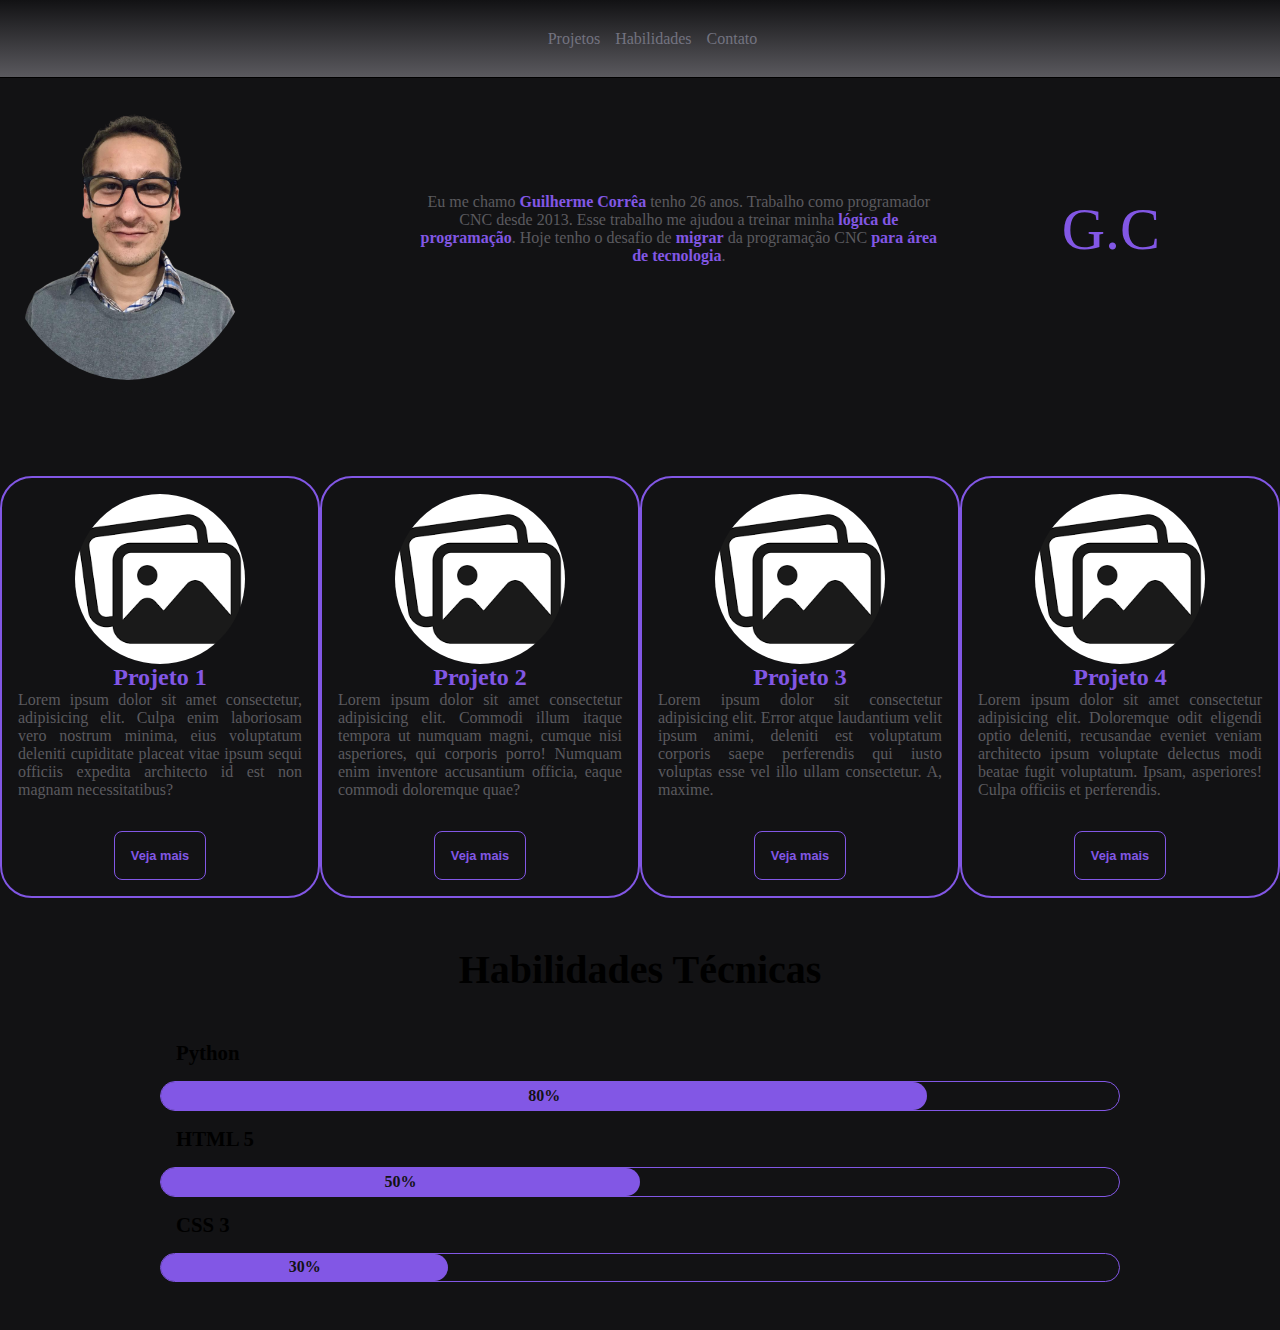
==== templates/index.html @ f9261ae7 "adicionando flask" ====
<!DOCTYPE html>
<html lang="pt-br">

<head>
    <meta charset="UTF-8">
    <meta http-equiv="X-UA-Compatible" content="IE=edge">
    <meta name="viewport" content="width=device-width, initial-scale=1.0">
    <title>Portifólio G.C</title>
    <link rel="stylesheet" href="../static/css/style.css">
</head>

<body>
    <header class="header">
        <div class="cont-nav">
            <nav class="nav">
                <ul class="nav-list">
                    <li class="li"><a href="#projetos">Projetos</a></li>
                    <li class="li"><a href="#habilidades">Habilidades</a></li>
                    <li class="li"><a href="contato.html">Contato</a></li>
                </ul>
            </nav>
        </div>
    </header>
    <section id="section1">
        <img class="img-perfil" src="../static/img/perfil.png.png" alt="foto-perfil-gui">
        <p class="frase">
            Eu me chamo <strong>Guilherme Corrêa</strong> tenho 26 anos. Trabalho como programador CNC desde 2013.
            Esse trabalho me ajudou a treinar minha <strong>lógica de programação</strong>.
            Hoje tenho o desafio de <strong>migrar</strong> da programação CNC <strong>para área de tecnologia</strong>.
        </p>
        <p class="g-c">G.C</p>
    </section>
    <section id="projetos">
        <div>
            <img src="../static/img/piclorem.png" alt="">
            <h2>Projeto 1</h2>
            <p>Lorem ipsum dolor sit amet consectetur, adipisicing elit. Culpa enim laboriosam vero nostrum minima, eius
                voluptatum deleniti cupiditate placeat vitae ipsum sequi officiis expedita architecto id est non magnam
                necessitatibus?</p>
            <button>Veja mais</button>
        </div>

        <div>
            <img src="../static/img/piclorem.png" alt="">
            <h2>Projeto 2</h2>
            <p>Lorem ipsum dolor sit amet consectetur adipisicing elit. Commodi illum itaque tempora ut numquam magni,
                cumque nisi asperiores, qui corporis porro! Numquam enim inventore accusantium officia, eaque commodi
                doloremque quae?</p>
            <button>Veja mais</button>
        </div>

        <div>
            <img src="../static/img/piclorem.png" alt="">
            <h2>Projeto 3</h2>
            <p>Lorem ipsum dolor sit consectetur adipisicing elit. Error atque laudantium velit ipsum animi, deleniti
                est voluptatum corporis saepe perferendis qui iusto voluptas esse vel illo ullam consectetur. A, maxime.
            </p>
            <button>Veja mais</button>
        </div>

        <div>

            <img src="../static/img/piclorem.png" alt="">
            <h2>Projeto 4</h2>
            <p>Lorem ipsum dolor sit amet consectetur adipisicing elit. Doloremque odit eligendi optio deleniti,
                recusandae eveniet veniam architecto ipsum voluptate delectus modi beatae fugit voluptatum. Ipsam,
                asperiores! Culpa officiis et perferendis.</p>
            <button>Veja mais</button>
        </div>

    </section>
    <section id="habilidades">
        <h2>Habilidades Técnicas</h2>

        <p>Python</p>
        <div>
            <span id="python">80%</span>
        </div>

        <p>HTML 5</p>
        <div>
            <span id="html">50%</span>
        </div>

        <p>CSS 3</p>
        <div>
            <span id="css">30%</span>
        </div>

    </section>
</body>

</html>
---- static/css/style.css ----
*{
    margin: 0;
    box-sizing: border-box;
}
.header{
    background-image: linear-gradient(#121214, #5b5a5f);
    box-shadow: inset 0 -1px 0;
}
.nav{
    display: flex;
    padding: 30px;
    justify-content: center;
}
.nav-list{
    display: flex;
    list-style: none;
    justify-content: center;
}
.li a{
    margin-right: 15px;
    color: #737380;
    align-items: center;
    text-decoration: none;
}
section#section1{
    display: flex;
    align-items: center;
    justify-content: center;
    padding-bottom: 5em;
    background-color: #121214;
}
.g-c{
    color: #8257e5;
    font-size: 60px;
    margin-left: 2em;
    margin-right: 2em;
}
.frase{
    color: #5b5a5f;
    text-align: center;
}
section#section1 p strong{
    color: #8257e5;
}
.img-perfil{
    width: 20%;
    height: 20%;
    border-radius: 50%;
    margin-right: 10em;
}
section#projetos{
    display: flex;
    justify-content: space-around;
    flex-wrap: wrap;
    background-color: #121214; 
}
section#projetos img{
    display: block;
    margin: auto;
    width: 60%;
    background-color: black;
    border-radius: 50%;
}
section#projetos div{
    margin-top: 1rem;
    width: 20rem;
    display: flex;
    flex-direction: column;
    flex-wrap: wrap;
    justify-content: center;
    text-align: center;
    border-radius: 2rem;
    border: solid 2px #8257e5;
    padding: 1rem;
    /* box-shadow: inset 0 -1px 0; */
}
section#projetos div h2{
    text-align: center;
    color: #8257e5;
}
section#projetos div p{
    text-align: justify;
    color: #5b5a5f;
}
 section#projetos div button{
    border: 1px solid #8257e5;
    background-color: #121214;
    color: #8257e5;
    padding: 1rem;
    font-size: 1vw;
    font-weight: 600;
    border-radius: .5rem;
    display: block;
    margin: auto;
    margin-top: 2rem;
    cursor: pointer;
    transition: .6s ease-out;
 }
 
 section#projetos div button:hover{
    background-color: #8257e5;
    color: black;
    transform: scale(1.2);
 }
 section#habilidades{
    padding: 3rem 10rem 3rem 10rem;
    background-color: #121214; 
 }
 
 section#habilidades h2{
    text-align: center;
    font-size: 2.5rem;
    margin-bottom: 2rem;
 }
 
 section#habilidades p{
    padding: 1rem;
    font-size: 1.3rem;
    font-weight: 600;
 }
 
 section#habilidades div{
    display: flex;
    border: 1px solid #8257e5;
    border-radius: 1rem;
 }
 
 section#habilidades div span#python{
    background-color: #8257e5;
    font-weight: 600;
    color: #121214;
    text-align: center;
    padding: .3rem;
    border-radius: 1rem;
    width: 80%;
 }
 
 section#habilidades div span#html{
    background-color: #8257e5;
    font-weight: 600;
    color: #121214;
    text-align: center;
    padding: .3rem;
    border-radius: 1rem;
    width: 50%;
 }
 
 section#habilidades div span#css{
    background-color: #8257e5;
    font-weight: 600;
    color: #121214;
    text-align: center;
    padding: .3rem;
    border-radius: 1rem;
    width: 30%;
 }
 section#contato {
    padding: 3rem 10rem 3rem 10rem; /* Sentido horario: Cima, direita , baixo, esquerda */
    display: flex;
    justify-content: center;
    flex-wrap: wrap; /* Quebra o conteúdo para a próxima linha caso não haja mais espaço para esse conteúdo na tela */
    background-color: #121214;
}
 
 section#contato div#redes{
    width: 100%; /* Faz com que a div rede ocupe 100% do espaço na tela */
 }
 
 section#contato div#redes h3{
    text-align: center; /* Alinhamento centralizado do texto */
    font-size: 2.5rem; /* Tamanho da fonte do elemento */
    margin-bottom: 2rem; /* Margem para baixo do elemento */
 }
 
 section#contato div#redes div#icons{
    display: flex;
    justify-content: center;
 }
 
 section#contato div#redes div#icons a{
    text-decoration: none; /* Tira o sublinhado e toda decoração de texto do link */
    color: #0066ff;
    font-size: 4rem;
    padding: 2rem;
    transition: all .4s ease-out; /*  Suavisa a transição de cores no hover */
 }
 
 /* o :hover serve para quando passar o mouse por cima do elemento fazer algo */
 section#contato div#redes div#icons a:hover{
    color: #71aaff;
 }
 
 section#contato div#redes div#icons a i{
    transition: all .4s ease-out;
 }
 
 /* O atributo transform só muda um elemento que aparece efetivamente na tela, por isso colocamos ele na tag i, e não na tag a */
 section#contato div#redes div#icons a i:hover{
    transform: scale(1.2);
 }
 
 section#contato div#form{
    display: flex;
    justify-content: center;
    flex-wrap: wrap;
    color: #8257e5;
 }
 
 section#contato div#form h3{
     color: #8257e5;
    width: 100%;
    text-align: center;
    font-size: 2.5rem;
    margin-bottom: 2rem;
 }
 
 section#contato div#form form{
    width: 50%;
 }
 
 /* A virgula serve para estilizar dois elementos ao mesmo tempo */
 section#contato div#form form input, textarea{
    width: 100%;
    padding: .5rem;
    font-size: 1.2rem;
    border: 1px solid #ccc;
    margin-top: .5rem;
    margin-bottom: 1rem;
    outline: none; /* Retira a borda do input quando clico dentro dele */
 }
 
 section#contato div#form form label{
    font-size: 1.2rem;
 }
 
 section#contato div#form form button{
    border: 1px solid #8257e5;
    background-color: #121214;
    color: #8257e5;
    padding: 1rem;
    font-size: 1vw;
    font-weight: 600;
    border-radius: .5rem;
    display: block;
    margin: auto;
    cursor: pointer;
    transition: .6s ease-out;
    width: 40%;
 }
 
 section#contato div#form form button:hover{
    background-color: #3b2a63;
    font-size: ;
    color: #121214;
    transform: scale(1.2);
 }
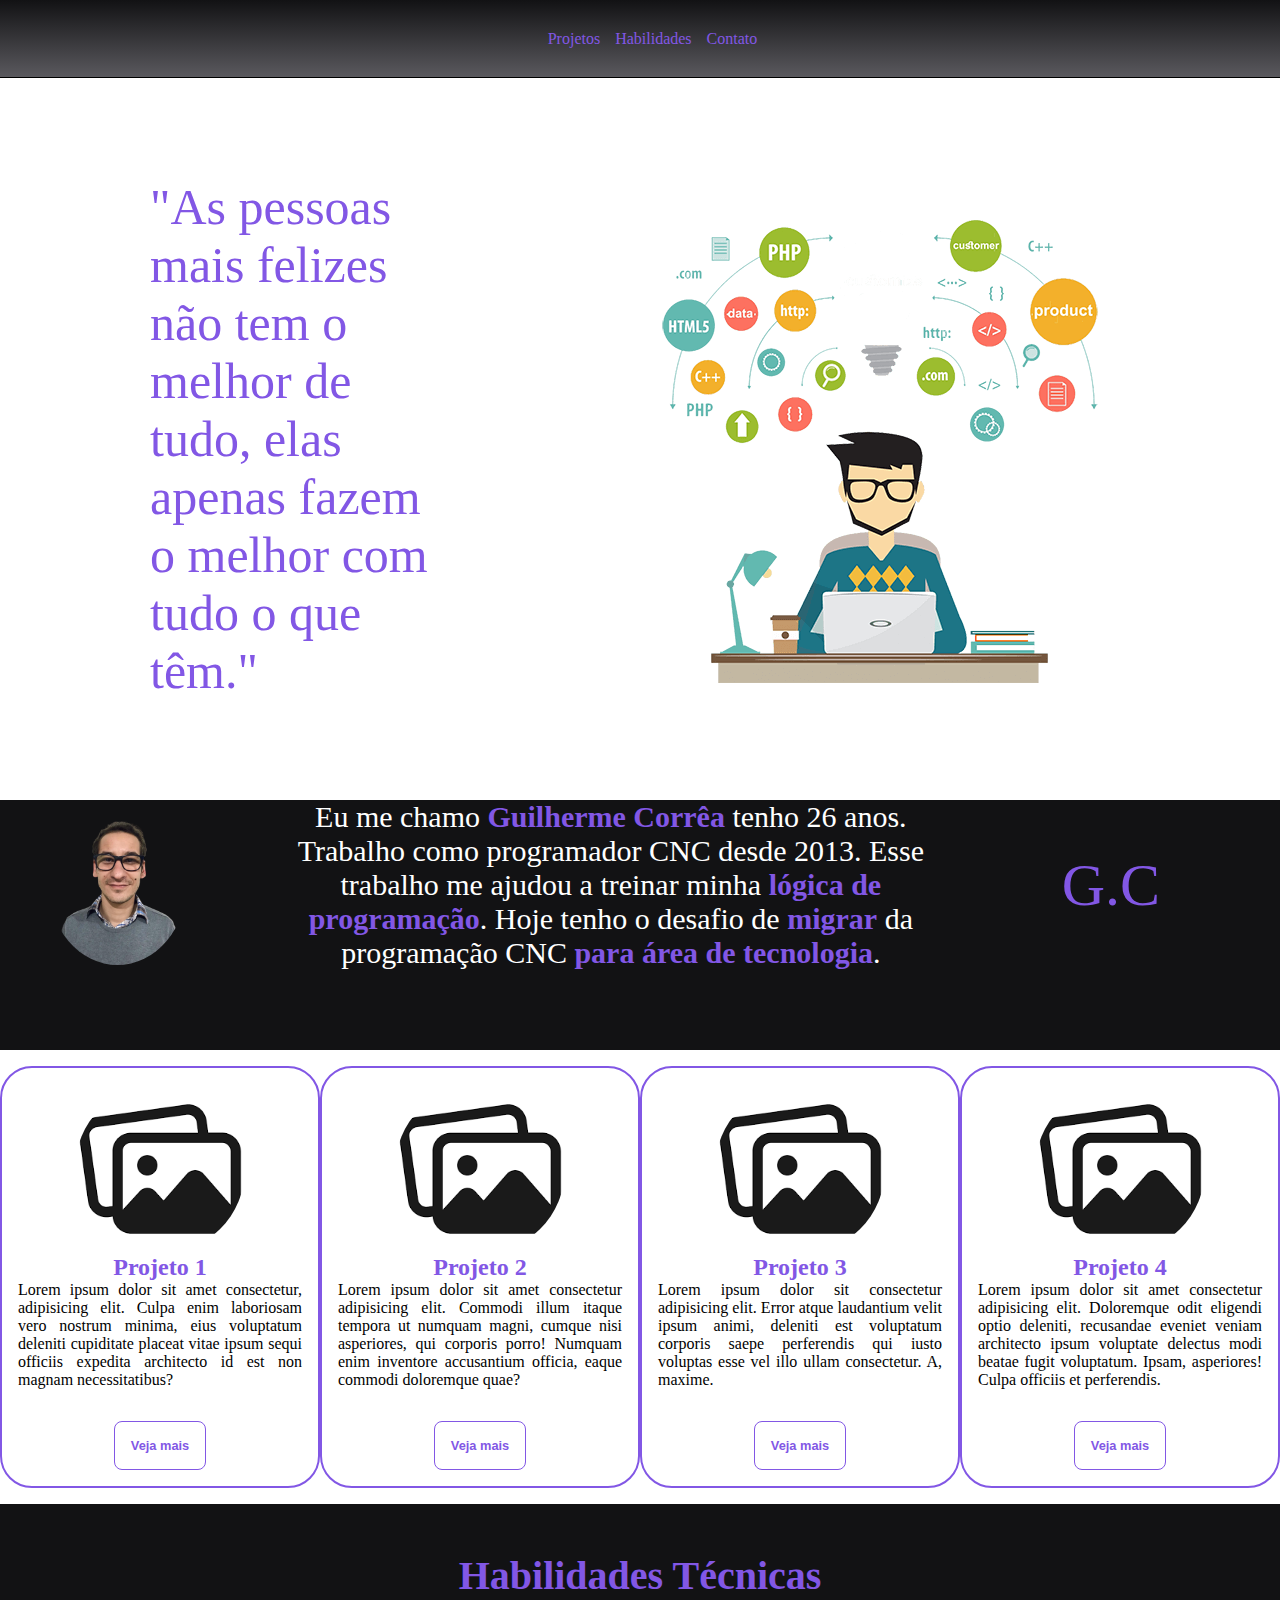
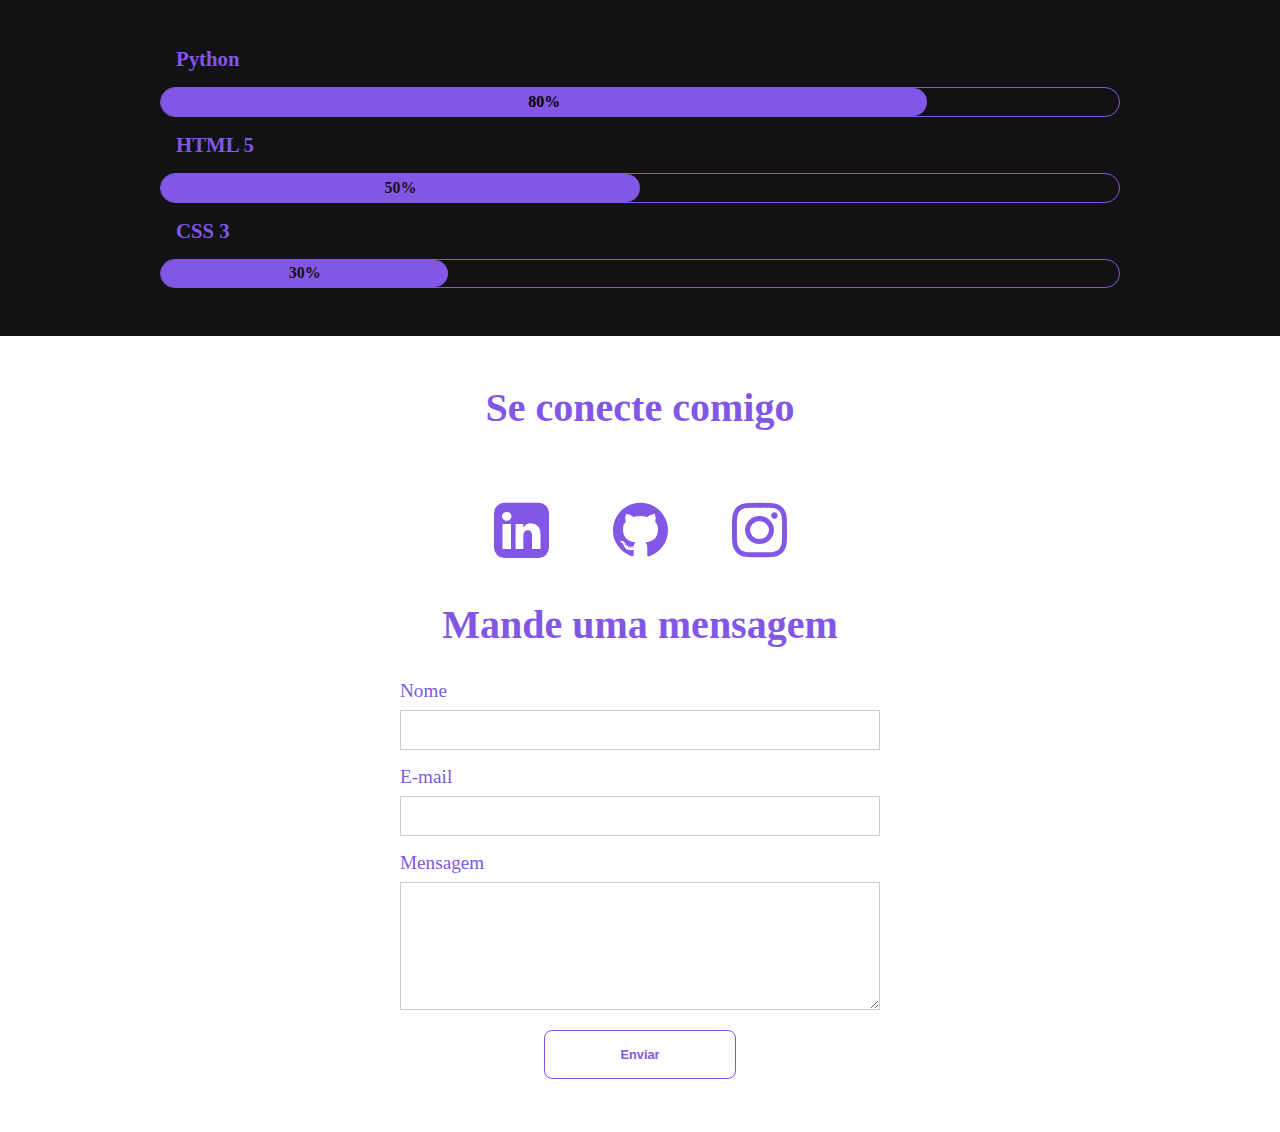
==== commit 84aed561: "alteração css e adição section" ====
--- a/templates/index.html
+++ b/templates/index.html
@@ -5,8 +5,9 @@
     <meta charset="UTF-8">
     <meta http-equiv="X-UA-Compatible" content="IE=edge">
     <meta name="viewport" content="width=device-width, initial-scale=1.0">
+    <link rel="stylesheet" href="../static/css/style.css">
+    <link rel="stylesheet" href="https://stackpath.bootstrapcdn.com/font-awesome/4.7.0/css/font-awesome.min.css">
     <title>Portifólio G.C</title>
-    <link rel="stylesheet" href="../static/css/style.css">
 </head>
 
 <body>
@@ -21,8 +22,21 @@
             </nav>
         </div>
     </header>
+    <section id="fr-inicio">
+        <div>
+            <p>
+                "As pessoas mais felizes não tem o melhor de tudo,
+                elas apenas fazem o melhor com tudo o que têm."
+            </p>
+        </div>
+        <div>
+            <img src="../static/img/programador.png.png" alt="img-programador">
+        </div>
+    </section>
     <section id="section1">
-        <img class="img-perfil" src="../static/img/perfil.png.png" alt="foto-perfil-gui">
+        <div id="img-perfil">
+            <img class="img-perfil" src="../static/img/perfil.png.png" alt="foto-perfil-gui">
+        </div>
         <p class="frase">
             Eu me chamo <strong>Guilherme Corrêa</strong> tenho 26 anos. Trabalho como programador CNC desde 2013.
             Esse trabalho me ajudou a treinar minha <strong>lógica de programação</strong>.
@@ -88,6 +102,49 @@
         </div>
 
     </section>
+    <section id="contato">
+
+        <div id="redes">
+            <h3>Se conecte comigo</h3>
+
+            <div id="icons">
+                <a href="https://www.linkedin.com/in/thicode/" target="_blank">
+                    <i class="fa fa-linkedin-square" aria-hidden="true"></i>
+                </a>
+
+                <a href="https://github.com/codethi" target="_blank">
+                    <i class="fa fa-github" aria-hidden="true"></i>
+                </a>
+
+                <a href="https://www.instagram.com/thi.code/" target="_blank">
+                    <i class="fa fa-instagram" aria-hidden="true"></i>
+                </a>
+            </div>
+
+        </div>
+
+        <div id="form">
+
+            <h3>Mande uma mensagem</h3>
+
+            <form>
+
+                <label for="nome">Nome</label>
+                <input id="nome" name="nome" type="text">
+
+                <label for="email">E-mail</label>
+                <input type="email" id="email" name="email">
+
+                <label for="mensagem">Mensagem</label>
+                <textarea name="mensagem" id="mensagem" cols="10" rows="5"></textarea>
+
+                <button id="enviar">Enviar</button>
+
+            </form>
+
+        </div>
+
+    </section>
 </body>
 
 </html>--- a/static/css/style.css
+++ b/static/css/style.css
@@ -2,11 +2,23 @@
     margin: 0;
     box-sizing: border-box;
 }
+section#fr-inicio{
+   display: flex;
+   align-items: center;
+   justify-content: space-around;
+   font-size: 50px;
+   color: #8257e5;
+   margin: 0 1em 0;
+}
+section#fr-inicio div{
+   padding: 2em;
+}
 .header{
     background-image: linear-gradient(#121214, #5b5a5f);
     box-shadow: inset 0 -1px 0;
 }
 .nav{
+   padding: 2em;
     display: flex;
     padding: 30px;
     justify-content: center;
@@ -18,7 +30,7 @@
 }
 .li a{
     margin-right: 15px;
-    color: #737380;
+    color: #8257e5;
     align-items: center;
     text-decoration: none;
 }
@@ -36,23 +48,27 @@
     margin-right: 2em;
 }
 .frase{
-    color: #5b5a5f;
+    color: white;
     text-align: center;
+    font-size: 30px;
 }
 section#section1 p strong{
     color: #8257e5;
 }
+section#section1 div#img-perfil{
+   margin-left: 3em;
+}
 .img-perfil{
-    width: 20%;
-    height: 20%;
+    width: 60%;
     border-radius: 50%;
     margin-right: 10em;
 }
 section#projetos{
+   margin-bottom: 1em;
     display: flex;
     justify-content: space-around;
     flex-wrap: wrap;
-    background-color: #121214; 
+    background-color: white; 
 }
 section#projetos img{
     display: block;
@@ -72,7 +88,6 @@
     border-radius: 2rem;
     border: solid 2px #8257e5;
     padding: 1rem;
-    /* box-shadow: inset 0 -1px 0; */
 }
 section#projetos div h2{
     text-align: center;
@@ -80,177 +95,161 @@
 }
 section#projetos div p{
     text-align: justify;
-    color: #5b5a5f;
-}
- section#projetos div button{
-    border: 1px solid #8257e5;
-    background-color: #121214;
-    color: #8257e5;
-    padding: 1rem;
-    font-size: 1vw;
-    font-weight: 600;
-    border-radius: .5rem;
-    display: block;
-    margin: auto;
-    margin-top: 2rem;
-    cursor: pointer;
-    transition: .6s ease-out;
- }
- 
- section#projetos div button:hover{
-    background-color: #8257e5;
     color: black;
-    transform: scale(1.2);
- }
- section#habilidades{
-    padding: 3rem 10rem 3rem 10rem;
-    background-color: #121214; 
- }
- 
- section#habilidades h2{
-    text-align: center;
-    font-size: 2.5rem;
-    margin-bottom: 2rem;
- }
- 
- section#habilidades p{
-    padding: 1rem;
-    font-size: 1.3rem;
-    font-weight: 600;
- }
- 
- section#habilidades div{
-    display: flex;
-    border: 1px solid #8257e5;
-    border-radius: 1rem;
- }
- 
- section#habilidades div span#python{
-    background-color: #8257e5;
-    font-weight: 600;
-    color: #121214;
-    text-align: center;
-    padding: .3rem;
-    border-radius: 1rem;
-    width: 80%;
- }
- 
- section#habilidades div span#html{
-    background-color: #8257e5;
-    font-weight: 600;
-    color: #121214;
-    text-align: center;
-    padding: .3rem;
-    border-radius: 1rem;
-    width: 50%;
- }
- 
- section#habilidades div span#css{
-    background-color: #8257e5;
-    font-weight: 600;
-    color: #121214;
-    text-align: center;
-    padding: .3rem;
-    border-radius: 1rem;
-    width: 30%;
- }
- section#contato {
-    padding: 3rem 10rem 3rem 10rem; /* Sentido horario: Cima, direita , baixo, esquerda */
-    display: flex;
-    justify-content: center;
-    flex-wrap: wrap; /* Quebra o conteúdo para a próxima linha caso não haja mais espaço para esse conteúdo na tela */
-    background-color: #121214;
-}
- 
- section#contato div#redes{
-    width: 100%; /* Faz com que a div rede ocupe 100% do espaço na tela */
- }
- 
- section#contato div#redes h3{
-    text-align: center; /* Alinhamento centralizado do texto */
-    font-size: 2.5rem; /* Tamanho da fonte do elemento */
-    margin-bottom: 2rem; /* Margem para baixo do elemento */
- }
- 
- section#contato div#redes div#icons{
-    display: flex;
-    justify-content: center;
- }
- 
- section#contato div#redes div#icons a{
-    text-decoration: none; /* Tira o sublinhado e toda decoração de texto do link */
-    color: #0066ff;
-    font-size: 4rem;
-    padding: 2rem;
-    transition: all .4s ease-out; /*  Suavisa a transição de cores no hover */
- }
- 
- /* o :hover serve para quando passar o mouse por cima do elemento fazer algo */
- section#contato div#redes div#icons a:hover{
-    color: #71aaff;
- }
- 
- section#contato div#redes div#icons a i{
-    transition: all .4s ease-out;
- }
- 
- /* O atributo transform só muda um elemento que aparece efetivamente na tela, por isso colocamos ele na tag i, e não na tag a */
- section#contato div#redes div#icons a i:hover{
-    transform: scale(1.2);
- }
- 
- section#contato div#form{
-    display: flex;
-    justify-content: center;
-    flex-wrap: wrap;
-    color: #8257e5;
- }
- 
- section#contato div#form h3{
-     color: #8257e5;
-    width: 100%;
-    text-align: center;
-    font-size: 2.5rem;
-    margin-bottom: 2rem;
- }
- 
- section#contato div#form form{
-    width: 50%;
- }
- 
- /* A virgula serve para estilizar dois elementos ao mesmo tempo */
- section#contato div#form form input, textarea{
-    width: 100%;
-    padding: .5rem;
-    font-size: 1.2rem;
-    border: 1px solid #ccc;
-    margin-top: .5rem;
-    margin-bottom: 1rem;
-    outline: none; /* Retira a borda do input quando clico dentro dele */
- }
- 
- section#contato div#form form label{
-    font-size: 1.2rem;
- }
- 
- section#contato div#form form button{
-    border: 1px solid #8257e5;
-    background-color: #121214;
-    color: #8257e5;
-    padding: 1rem;
-    font-size: 1vw;
-    font-weight: 600;
-    border-radius: .5rem;
-    display: block;
-    margin: auto;
-    cursor: pointer;
-    transition: .6s ease-out;
-    width: 40%;
- }
- 
- section#contato div#form form button:hover{
-    background-color: #3b2a63;
-    font-size: ;
-    color: #121214;
-    transform: scale(1.2);
- }+}
+section#projetos div button{
+   border: 1px solid #8257e5;
+   background-color: white;
+   color: #8257e5;
+   padding: 1rem;
+   font-size: 1vw;
+   font-weight: 600;
+   border-radius: .5rem;
+   display: block;
+   margin: auto;
+   margin-top: 2rem;
+   cursor: pointer;
+   transition: .6s ease-out;
+}
+
+section#projetos div button:hover{
+   transform: scale(1.2);
+}
+section#habilidades{
+   padding: 3rem 10rem 3rem 10rem;
+   background-color: #121214; 
+}
+
+section#habilidades h2{
+   color: #8257e5;
+   text-align: center;
+   font-size: 2.5rem;
+   margin-bottom: 2rem;
+}
+
+section#habilidades p{
+   padding: 1rem;
+   font-size: 1.3rem;
+   font-weight: 600;
+   color: #8257e5;
+}
+
+section#habilidades div{
+   display: flex;
+   border: 1px solid #8257e5;
+   border-radius: 1rem;
+}
+
+section#habilidades div span#python{
+   background-color: #8257e5;
+   font-weight: 600;
+   text-align: center;
+   padding: .3rem;
+   border-radius: 1rem;
+   width: 80%;
+}
+
+section#habilidades div span#html{
+   background-color: #8257e5;
+   font-weight: 600;
+   color: #121214;
+   text-align: center;
+   padding: .3rem;
+   border-radius: 1rem;
+   width: 50%;
+}
+
+section#habilidades div span#css{
+   background-color: #8257e5;
+   font-weight: 600;
+   color: #121214;
+   text-align: center;
+   padding: .3rem;
+   border-radius: 1rem;
+   width: 30%;
+}
+section#contato {
+   padding: 3rem 10rem 3rem 10rem; 
+   display: flex;
+   justify-content: center;
+   flex-wrap: wrap; 
+   background-color: white;
+}
+section#contato div#redes{
+   width: 100%; 
+}
+section#contato div#redes h3{
+   color: #8257e5;
+   text-align: center; 
+   font-size: 2.5rem;
+   margin-bottom: 2rem;
+}
+section#contato div#redes div#icons{
+   display: flex;
+   justify-content: center;
+}
+section#contato div#redes div#icons a{
+   text-decoration: none; 
+   color: #8257e5;
+   font-size: 4rem;
+   padding: 2rem;
+   transition: all .4s ease-out;
+}
+section#contato div#redes div#icons a:hover{
+   color: #8257e5;
+}
+section#contato div#redes div#icons a i{
+   transition: all .4s ease-out;
+}
+section#contato div#redes div#icons a i:hover{
+   transform: scale(1.2);
+}
+
+section#contato div#form{
+   display: flex;
+   justify-content: center;
+   flex-wrap: wrap;
+   color: #8257e5;
+}
+section#contato div#form h3{
+   color: #8257e5;
+   width: 100%;
+   text-align: center;
+   font-size: 2.5rem;
+   margin-bottom: 2rem;
+}
+section#contato div#form form{
+   width: 50%;
+}
+section#contato div#form form input, textarea{
+   width: 100%;
+   padding: .5rem;
+   font-size: 1.2rem;
+   border: 1px solid #ccc;
+   margin-top: .5rem;
+   margin-bottom: 1rem;
+   outline: none; 
+}
+
+section#contato div#form form label{
+   font-size: 1.2rem;
+}
+
+section#contato div#form form button{
+   border: 1px solid #8257e5;
+   background-color: white;
+   color: #8257e5;
+   padding: 1rem;
+   font-size: 1vw;
+   font-weight: 600;
+   border-radius: .5rem;
+   display: block;
+   margin: auto;
+   cursor: pointer;
+   transition: .6s ease-out;
+   width: 40%;
+}
+
+section#contato div#form form button:hover{
+   transform: scale(1.2);
+}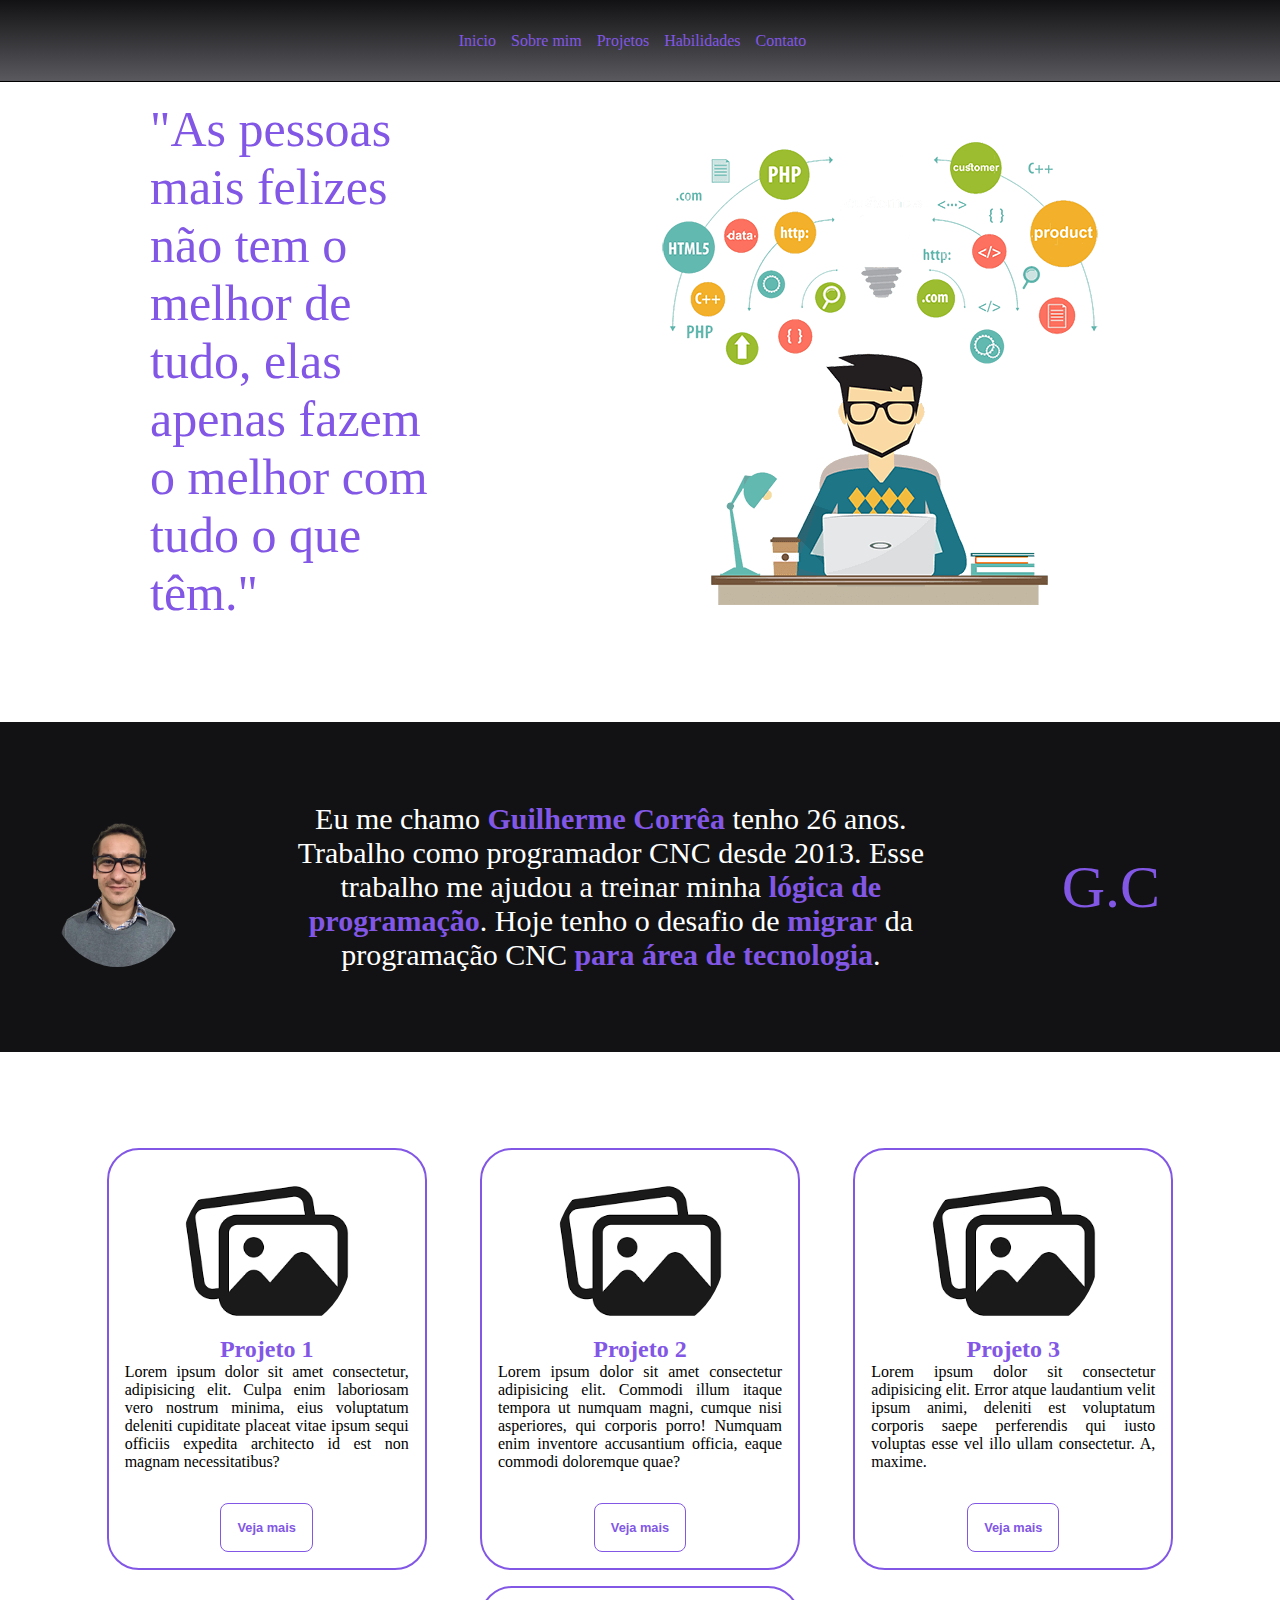
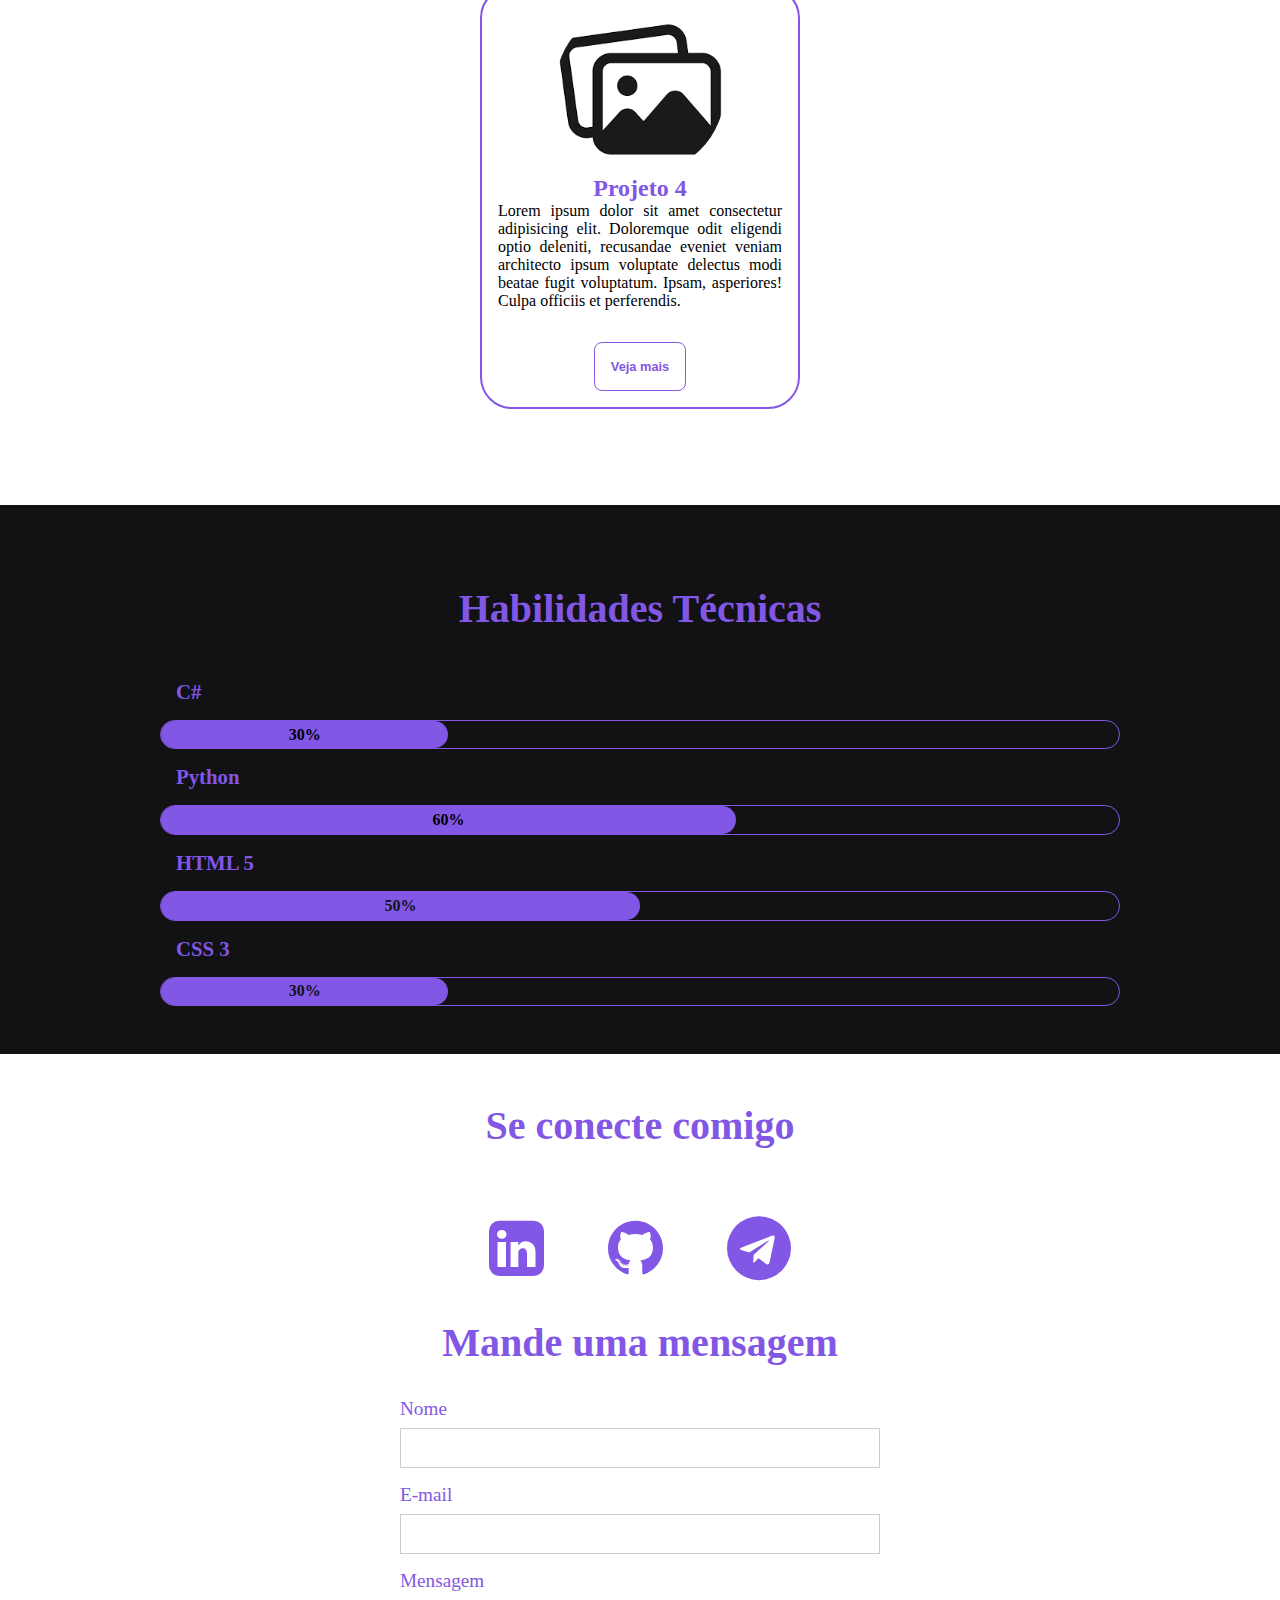
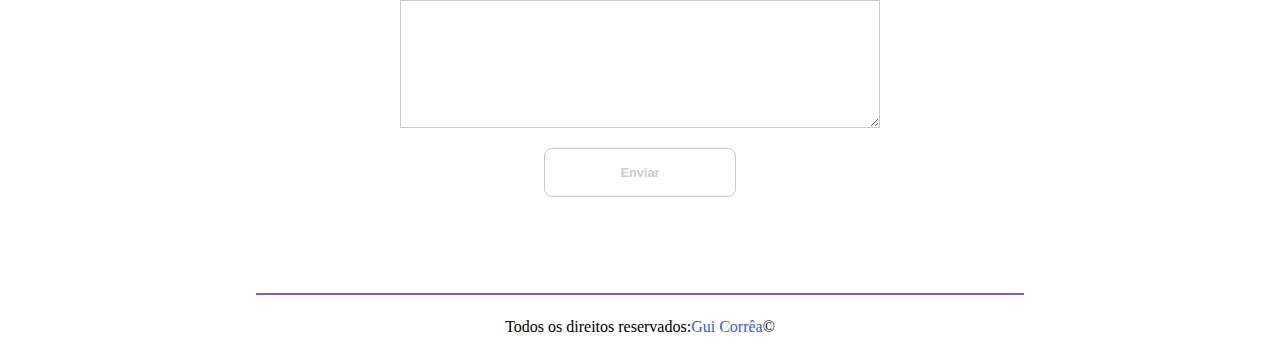
==== commit 4766a27c: "rota contato" ====
--- a/templates/index.html
+++ b/templates/index.html
@@ -11,13 +11,15 @@
 </head>
 
 <body>
-    <header class="header">
+    <header>
         <div class="cont-nav">
             <nav class="nav">
                 <ul class="nav-list">
+                    <li class="li"><a href="#fr-inicio">Inicio</a></li>
+                    <li class="li"><a href="#section1">Sobre mim</a></li>
                     <li class="li"><a href="#projetos">Projetos</a></li>
                     <li class="li"><a href="#habilidades">Habilidades</a></li>
-                    <li class="li"><a href="contato.html">Contato</a></li>
+                    <li class="li"><a href="#contato">Contato</a></li>
                 </ul>
             </nav>
         </div>
@@ -86,9 +88,14 @@
     <section id="habilidades">
         <h2>Habilidades Técnicas</h2>
 
+        <p>C#</p>
+        <div>
+            <span id="c-sharp">30%</span>
+        </div>
+
         <p>Python</p>
         <div>
-            <span id="python">80%</span>
+            <span id="python">60%</span>
         </div>
 
         <p>HTML 5</p>
@@ -108,16 +115,16 @@
             <h3>Se conecte comigo</h3>
 
             <div id="icons">
-                <a href="https://www.linkedin.com/in/thicode/" target="_blank">
+                <a href="https://www.linkedin.com/in/guilherme-correa-s/" target="_blank">
                     <i class="fa fa-linkedin-square" aria-hidden="true"></i>
                 </a>
 
-                <a href="https://github.com/codethi" target="_blank">
+                <a href="https://github.com/guilherme-correa-s/" target="_blank">
                     <i class="fa fa-github" aria-hidden="true"></i>
                 </a>
 
-                <a href="https://www.instagram.com/thi.code/" target="_blank">
-                    <i class="fa fa-instagram" aria-hidden="true"></i>
+                <a href="https://t.me/guisC26/" target="_blank">
+                    <i class="fa fa-telegram" aria-hidden="true"></i>
                 </a>
             </div>
 
@@ -127,7 +134,7 @@
 
             <h3>Mande uma mensagem</h3>
 
-            <form>
+            <form action="/contato" method="POST">
 
                 <label for="nome">Nome</label>
                 <input id="nome" name="nome" type="text">
@@ -138,13 +145,23 @@
                 <label for="mensagem">Mensagem</label>
                 <textarea name="mensagem" id="mensagem" cols="10" rows="5"></textarea>
 
-                <button id="enviar">Enviar</button>
+                <button type="submit" id="enviar" disabled>Enviar</button>
 
             </form>
+
+            <div id="loader">
+                <p>Enviando mensagem</p>
+                <div id="loading"></div>
+            </div>
 
         </div>
 
     </section>
+    <footer>
+        <hr>
+        <p>Todos os direitos reservados: <a id="guiLink" target="_blank" href="https://t.me/guisC26/"> Gui Corrêa </a> &copy;</p>
+     </footer>
+    <script src="../static/js/script.js"></script>
 </body>
 
 </html>--- a/static/css/style.css
+++ b/static/css/style.css
@@ -1,6 +1,19 @@
 *{
     margin: 0;
+    padding: 0;
     box-sizing: border-box;
+}
+html, body{
+   scroll-behavior: smooth;
+   height: 100%;
+   width: 100%;
+}
+header{
+   background-image: linear-gradient(#121214, #5b5a5f);
+   box-shadow: inset 0 -1px 0;
+   width: 100%;
+   position: fixed;
+   padding: 2em;
 }
 section#fr-inicio{
    display: flex;
@@ -13,15 +26,9 @@
 section#fr-inicio div{
    padding: 2em;
 }
-.header{
-    background-image: linear-gradient(#121214, #5b5a5f);
-    box-shadow: inset 0 -1px 0;
-}
 .nav{
-   padding: 2em;
-    display: flex;
-    padding: 30px;
-    justify-content: center;
+   display: flex;
+   justify-content: center;
 }
 .nav-list{
     display: flex;
@@ -39,6 +46,7 @@
     align-items: center;
     justify-content: center;
     padding-bottom: 5em;
+    padding-top: 5em;
     background-color: #121214;
 }
 .g-c{
@@ -54,7 +62,7 @@
 }
 section#section1 p strong{
     color: #8257e5;
-}
+   }
 section#section1 div#img-perfil{
    margin-left: 3em;
 }
@@ -64,11 +72,12 @@
     margin-right: 10em;
 }
 section#projetos{
+   padding: 5em;
    margin-bottom: 1em;
-    display: flex;
-    justify-content: space-around;
-    flex-wrap: wrap;
-    background-color: white; 
+   display: flex;
+   justify-content: space-around;
+   flex-wrap: wrap;
+   background-color: white; 
 }
 section#projetos img{
     display: block;
@@ -111,12 +120,11 @@
    cursor: pointer;
    transition: .6s ease-out;
 }
-
 section#projetos div button:hover{
    transform: scale(1.2);
 }
 section#habilidades{
-   padding: 3rem 10rem 3rem 10rem;
+   padding: 5rem 10rem 3rem 10rem;
    background-color: #121214; 
 }
 
@@ -140,13 +148,22 @@
    border-radius: 1rem;
 }
 
+section#habilidades div span#c-sharp{
+   background-color: #8257e5;
+   font-weight: 600;
+   text-align: center;
+   padding: .3rem;
+   border-radius: 1rem;
+   width: 30%;
+}
+
 section#habilidades div span#python{
    background-color: #8257e5;
    font-weight: 600;
    text-align: center;
    padding: .3rem;
    border-radius: 1rem;
-   width: 80%;
+   width: 60%;
 }
 
 section#habilidades div span#html{
@@ -250,6 +267,109 @@
    width: 40%;
 }
 
+section#contato div#form form button:disabled{
+   border: 1px solid #ccc;
+   background-color: white;
+   color: #ccc;
+   padding: 1rem;
+   font-size: 1vw;
+   font-weight: 600;
+   border-radius: .5rem;
+   display: block;
+   margin: auto;
+   cursor: pointer;
+   transition: .6s ease-out;
+   width: 40%;
+}
+
 section#contato div#form form button:hover{
    transform: scale(1.2);
+}
+section#contato div#form form button:hover:disabled{
+   transform: scale(1);
+}
+section#contato div#loader{
+   display: none;
+   justify-content: center;
+   flex-wrap: wrap;
+   margin-top: 3rem;
+}
+section#contato div#loader p{
+   color: #8257e5;
+   font-size: 2rem;
+   width: 100%;
+   text-align: center;
+   padding: 2rem;
+}
+section#contato div#loader div#loading{
+   border: 13px solid #fff;
+   border-radius: 50%;
+   border-top: 13px solid #8257e5;
+   border-bottom: 13px solid #8257e5;
+   width: 80px;
+   height: 80px;
+   animation: spin 2s linear infinite;
+}
+@keyframes spin {
+   0% {  /* Começa em 0% */
+     transform: rotate(0deg); /* Rotação do elemento no 0° */ 
+   } 
+   100% { /* Vai até 100% */
+     transform: rotate(360deg); /* Rotação do elemento em 360° */ 
+   }
+ }
+ body#send{
+    background-color: #1c1c1d;
+ }
+section#send-contato{
+   display: flex;
+   justify-content: center;
+   align-items: center;
+   height: 100%;
+}
+section#send-contato div#msg-contato{
+   background-color: #8257e5;
+   text-align: center;
+   padding: 4rem;
+   border-radius: 2rem;
+   color: black;
+   width: 40%;
+}
+section#send-contato div#msg-contato h1{
+   margin: 2rem 0rem;
+}
+section#send-contato div#msg-contato i{
+   font-size: 5rem;
+ }
+section#send-contato div#msg-contato h3{
+   margin-bottom: 2rem;
+}
+section#send-contato div#msg-contato p{
+   margin-bottom: 3rem;
+   width: 100%;
+   word-break: break-word;
+ }
+footer p {
+   min-height: 4rem;
+   display: flex;
+   justify-content: center;
+   align-items: center;
+}
+
+footer hr {
+   width: 60%;
+   margin: auto;
+   border: 0.2px solid #8257e5;
+}
+footer a#guiLink {
+   text-decoration: none;
+   color: #3359ec;
+ }
+
+footer a#guiLink:hover {
+   color: #ff01ed;
+}
+
+footer {
+   margin-top: 3rem;
 }